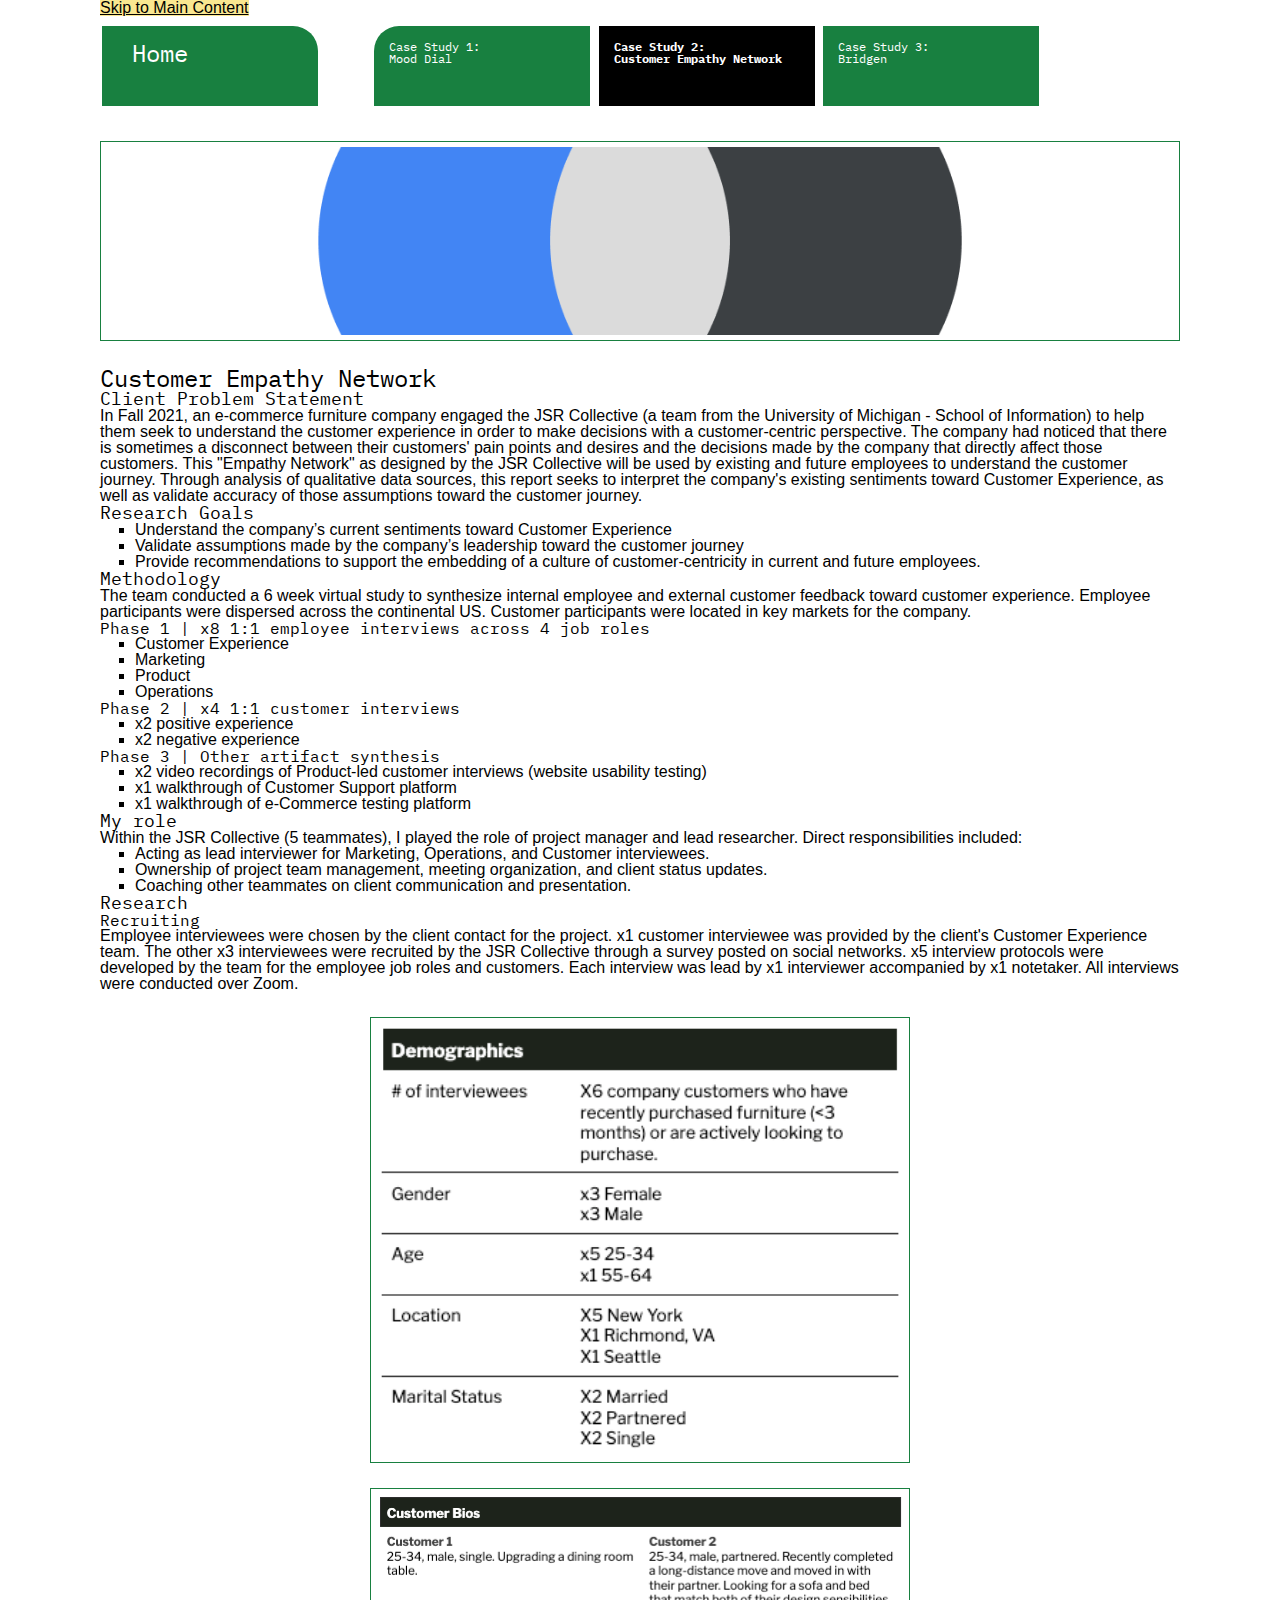
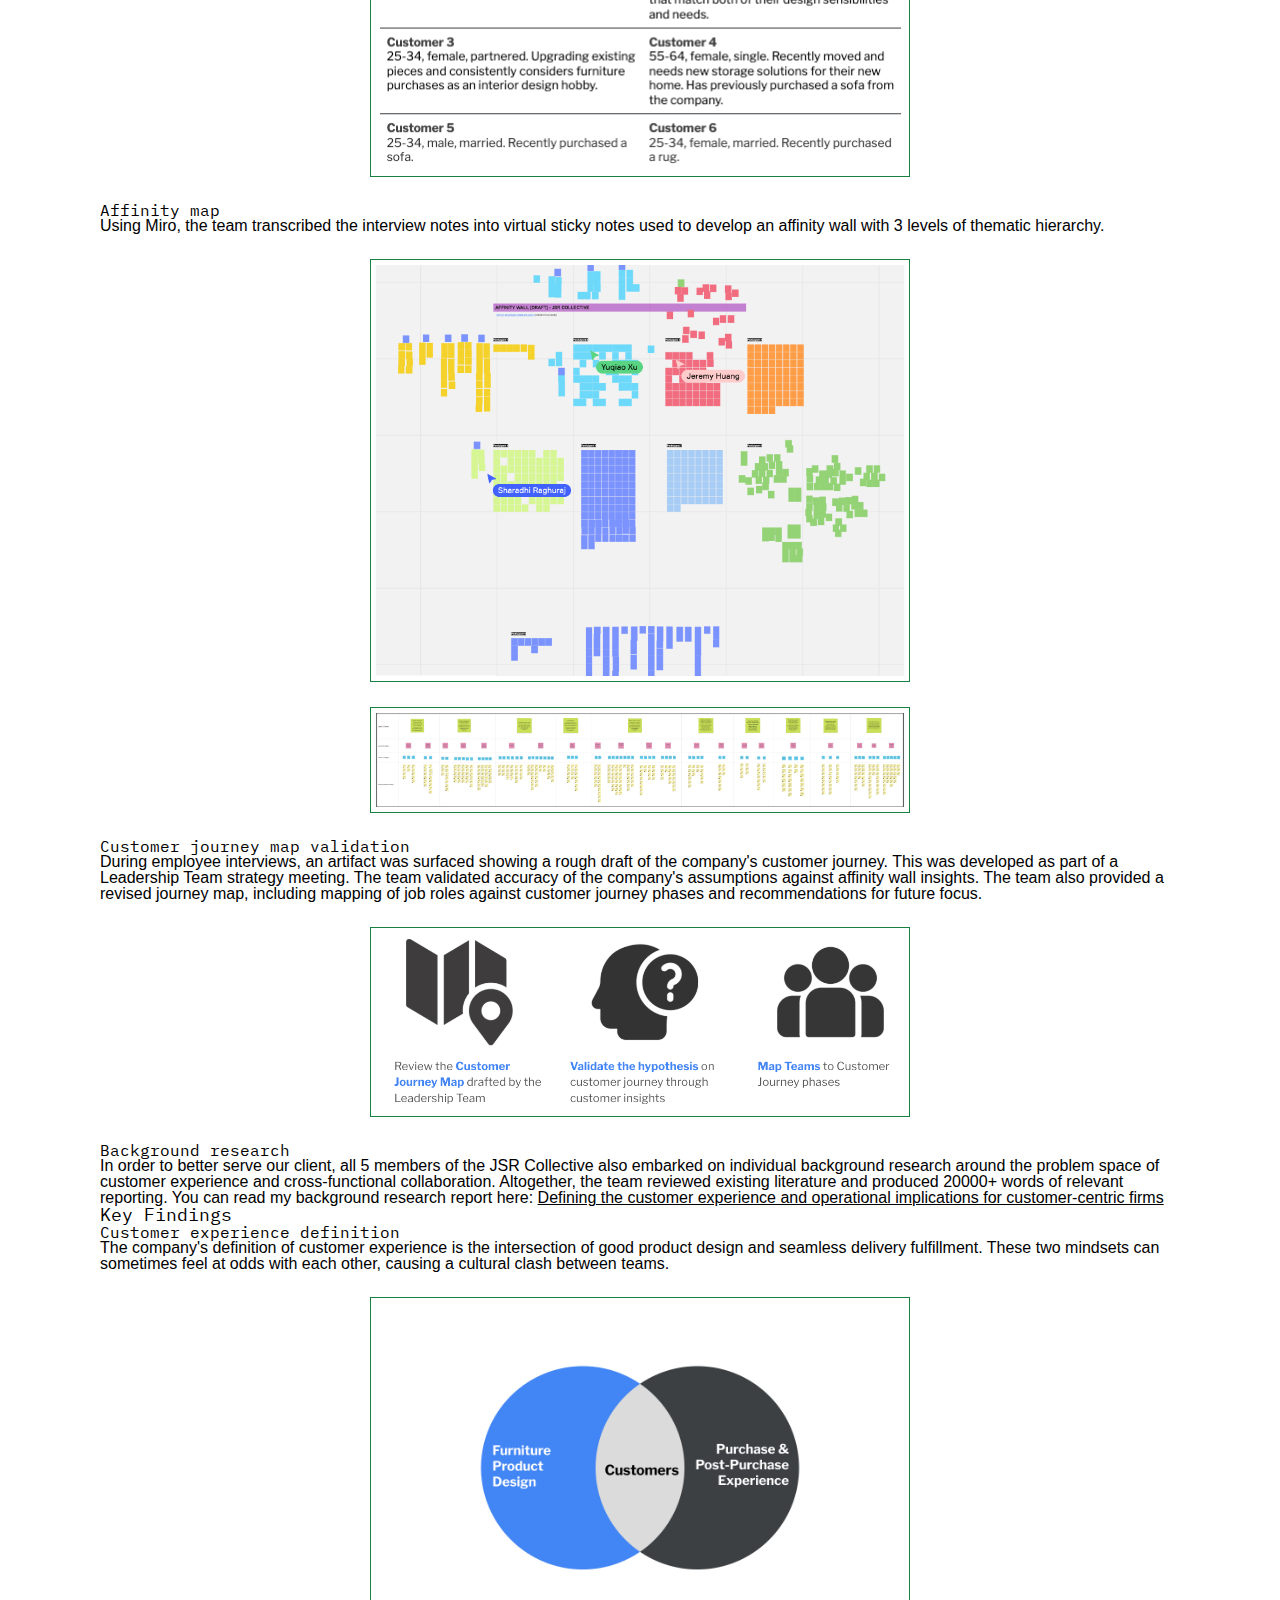
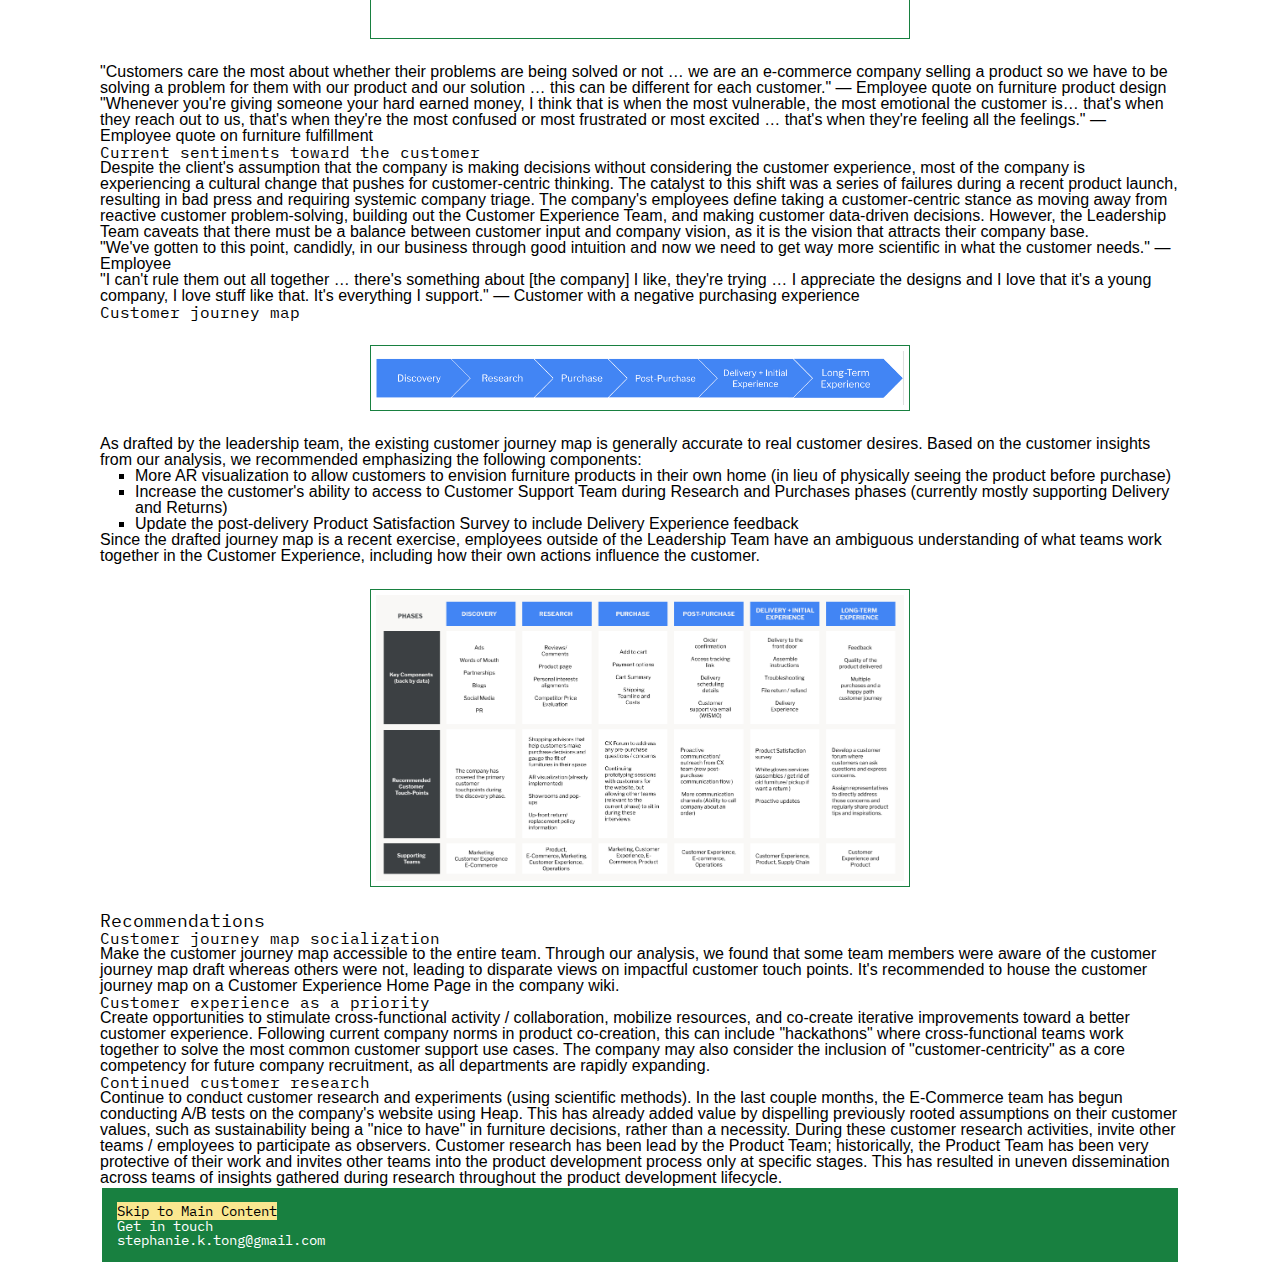
==== customer-empathy-network.html @ 5a7cc731 "Add files via upload" ====
<!DOCTYPE html>

    <html lang="en">
    
    <head>
        <title>Customer Empathy Network</title>
        <link rel="icon" href="images/favicon.png">
        <link rel="stylesheet" href="css/html5reset.css">
        <link rel="stylesheet" href="css/style.css">
        <link rel="preconnect" href="https://fonts.googleapis.com">
        <link rel="preconnect" href="https://fonts.gstatic.com" crossorigin>
        <link href="https://fonts.googleapis.com/css2?family=IBM+Plex+Mono:wght@400;700&display=swap" rel="stylesheet">    
    </head>
    
    <body>

        <header>
            <a class = "skip" href="#main">Skip to Main Content</a>
            <nav>
                <ul>
                    <li id="home"><a href = 'index.html'> Home</a></li>
                    <li id="project1"><a href = "mood-dial.html"> Case Study 1: <br>Mood Dial</a></li>
                    <li class="active" id="project2"><a href = "customer-empathy-network.html"> Case Study 2: <br>Customer Empathy Network</a></li>
                    <li id="project3"><a href = "bridgen.html"> Case Study 3: <br>Bridgen</a></li>
                </ul>
            </nav>
            <img class=banner src="images/customer_empathy_banner.png" alt="Banner image with a blue and grey Venn diagram" width="200"/>
        </header>
    
        <main id="main">
        <div>
            <h1>Customer Empathy Network</h1>
        </div>
        <div>
            <h2>Client Problem Statement</h2>

                <p>In Fall 2021, an e-commerce furniture company engaged the JSR Collective 
                    (a team from the University of Michigan - School of Information) to help them seek 
                    to understand the customer experience in order to make decisions with a customer-centric perspective. 
                    The company had noticed that there is sometimes a disconnect between their customers&apos; 
                    pain points and desires and the decisions made by the company that directly affect those customers. 

                    This &quot;Empathy Network&quot; as designed by the JSR Collective will be used by 
                    existing and future employees to understand the customer journey. 
                    
                    Through analysis of qualitative data sources, this report seeks to interpret the company&apos;s 
                    existing sentiments toward Customer Experience, as well as validate accuracy of those assumptions toward the customer journey.</p>

            <h2>Research Goals</h2>
                    <ul>
                        <li>Understand the company’s current sentiments toward Customer Experience</li>
                        <li>Validate assumptions made by the company’s leadership toward the customer journey</li>
                        <li>Provide recommendations to support the embedding of a culture of customer-centricity in current and future employees.</li>
                    </ul>

            <h2>Methodology</h2>
                <p>The team conducted a 6 week virtual study to synthesize internal employee and external customer 
                    feedback toward customer experience. 
                    Employee participants were dispersed across the continental US. 
                    Customer participants were located in key markets for the company.</p>
                    
                        <h3>Phase 1 | x8 1:1 employee interviews across 4 job roles </h3>
                            <ul>
                                <li>Customer Experience</li>
                                <li>Marketing</li>
                                <li>Product</li>
                                <li>Operations</li>
                            </ul>
                        <h3>Phase 2 | x4 1:1 customer interviews </h3>
                            <ul>
                                <li>x2 positive experience</li>
                                <li>x2 negative experience</li>

                            </ul>
                        <h3>Phase 3 | Other artifact synthesis </h3>
                            <ul>
                                <li>x2 video recordings of Product-led customer interviews (website usability testing)</li>
                                <li>x1 walkthrough of Customer Support platform</li>
                                <li>x1 walkthrough of e-Commerce testing platform</li>
                            </ul>
            <h2>My role</h2>
                <p>Within the JSR Collective (5 teammates), I played the role of project manager and lead researcher. 
                    Direct responsibilities included&colon;</p>

                    <ul>
                        <li>Acting as lead interviewer for Marketing, Operations, and Customer interviewees.</li>
                        <li>Ownership of project team management, meeting organization, and client status updates.</li>
                        <li>Coaching other teammates on client communication and presentation.</li>
                    </ul>
                    
        </div>
        <div>
            <h2> Research</h2>

            <h3>Recruiting</h3>
                <p>Employee interviewees were chosen by the client contact for the project.

                    x1 customer interviewee was provided by the client&apos;s Customer Experience team. 
                    The other x3 interviewees were recruited by the JSR Collective through a survey posted on social networks. 
                    
                    x5 interview protocols were developed by the team for the employee job roles and customers. 
                    Each interview was lead by x1 interviewer accompanied by x1 notetaker. 
                    
                    All interviews were conducted over Zoom.</p>

                    <img src="images/customer_empathy_demographics.png" alt="Demographics for the customers observed during 1:1 interviews and product-led interview videos" width="200"/>
                    <img src="images/customer_empathy_bios.png" alt="Bios for observed customers" width="200"/>
        </div>
        <div>
                    <h3>Affinity map</h3>
                <p>Using Miro, the team transcribed the interview notes 
                    into virtual sticky notes used to develop an affinity wall with 3 levels of thematic hierarchy. </p>
                    <img src="images/customer_empathy_miro.png" alt="Image of virtual sticky note being moved by a team" width="200"/>
                    <img src="images/customer_empathy_affinity_wall_complete.png" alt="Finished affinity wall" width="200"/>
            <h3>Customer journey map validation</h3>
                <p>During employee interviews, an artifact was surfaced showing a rough draft of the company&apos;s customer journey. 
                    This was developed as part of a Leadership Team strategy meeting. 

                    The team validated accuracy of the company&apos;s assumptions against affinity wall insights. 
                    The team also provided a revised journey map, including mapping of job roles against customer journey phases 
                    and recommendations for future focus.</p>
            
                <img src="images/customer_empathy_process.png" alt="Diagram of the steps taken to analyze the existing customer journey map" width="200"/>
        </div>
        <div>
            <h3>Background research</h3>
                <p>In order to better serve our client, all 5 members of the JSR Collective also embarked on 
                    individual background research around the problem space of customer experience and 
                    cross-functional collaboration. Altogether, the team reviewed existing literature and produced 20000+ words of relevant reporting.

                    You can read my background research report here: <a href = "https://docs.google.com/document/d/1nwzufkvZsRRvYSpoNCe_WtrHTOCgezfU-ZDyMyA5S5E/edit?usp=sharing">
                        Defining the customer experience and operational implications for customer-centric firms</a></p>
        </div>
        <div>
            <h2>Key Findings</h2>

            <h3>Customer experience definition</h3>
                <p>The company&apos;s definition of customer experience is the intersection of good product design and seamless delivery fulfillment. 
                    These two mindsets can sometimes feel at odds with each other, causing a cultural clash between teams.</p>
                    <img src="images/customer_empathy_two_schools.png" alt="Image of a Venn Diagram with text" width="200"/>

                <p>&quot;Customers care the most about whether their problems are being solved or not … we are an e-commerce company selling a product so we have to be solving a problem for them with our product and our solution … this can be different for each customer.&quot;
                    — Employee quote on furniture product design</p>
                
                <p>&quot;Whenever you&apos;re giving someone your hard earned money, I think that is when the most vulnerable, the most emotional the customer is… that&apos;s when they reach out to us, that&apos;s when they&apos;re the most confused or most frustrated or most excited … that&apos;s when they&apos;re feeling all the feelings.&quot;
                        — Employee quote on furniture fulfillment</p>

            <h3>Current sentiments toward the customer</h3>
                <p>Despite the client&apos;s assumption that the company is making decisions 
                    without considering the customer experience, most of the company is experiencing a cultural change 
                    that pushes for customer-centric thinking. The catalyst to this shift was a series of failures during a 
                    recent product launch, resulting in bad press and requiring systemic company triage. 

                    The company&apos;s employees define taking a customer-centric stance as moving away 
                    from reactive customer problem-solving, building out the Customer Experience Team, 
                    and making customer data-driven decisions.

                    However, the Leadership Team caveats that there must be a balance between 
                    customer input and company vision, as it is the vision that attracts their company base.</p>

                <p>&quot;We&apos;ve gotten to this point, candidly, in our business through good intuition and now we need to get way more scientific in what the customer needs.&quot;
                    — Employee</p>

                    <p>&quot;I can&apos;t rule them out all together … there&apos;s something about [the company] I like, they&apos;re trying … I appreciate the designs and I love that it&apos;s a young company, I love stuff like that. It&apos;s everything I support.&quot;
                        — Customer with a negative purchasing experience</p>
        </div>
        <div>
            <h3>Customer journey map</h3>
            <img src="images/customer_empathy_phases.png" alt="A chart displaying the 6 phases of the Customer Journey" width="200"/>
                    <p>As drafted by the leadership team, the existing customer journey map is generally accurate 
                        to real customer desires. Based on the customer insights from our analysis, 
                        we recommended emphasizing the following components:</p>

                        <ul>
                            <li>More AR visualization to allow customers to envision furniture products in their own home (in lieu of physically seeing the product before purchase)</li>
                            <li>Increase the customer&apos;s ability to access to Customer Support Team during Research and Purchases phases (currently mostly supporting Delivery and Returns)</li>
                            <li>Update the post-delivery Product Satisfaction Survey to include Delivery Experience feedback</li>
                        </ul>

                        <p>Since the drafted journey map is a recent exercise, employees outside of the Leadership 
                        Team have an ambiguous understanding of what teams work together in the Customer Experience, 
                        including how their own actions influence the customer.</p>

                        <img src="images/customer_empathy_journey_map.png" alt="The revised Customer Journey Map proposed by the JSR Collective" width="200"/>
        </div>
        <div>
            <h2>Recommendations</h2>

                <h3>Customer journey map socialization </h3>

                        <p>Make the customer journey map accessible to the entire team. Through our analysis, 
                            we found that some team members were aware of the customer journey map draft whereas 
                            others were not, leading to disparate views on impactful customer touch points. 

                            It&apos;s recommended to house the customer journey map on a Customer Experience Home Page in the company wiki.</p>

                <h3>Customer experience as a priority</h3>

                <p>Create opportunities to stimulate 
                    cross-functional activity / collaboration, mobilize resources, and co-create iterative 
                    improvements toward a better customer experience. Following current company norms 
                    in product co-creation, this can include &quot;hackathons&quot; where cross-functional 
                    teams work together to solve the most common customer support use cases. 

                    The company may also consider the inclusion of &quot;customer-centricity&quot;
                    as a core competency for future company recruitment, as all departments are rapidly expanding.</p>

                <h3>Continued customer research</h3>

                <p>Continue to conduct customer research and experiments (using scientific methods). 
                    In the last couple months, the E-Commerce team has begun conducting A/B 
                    tests on the company&apos;s website using Heap. This has already added value by 
                    dispelling previously rooted assumptions on their customer values, such as sustainability 
                    being a &quot;nice to have&quot; in furniture decisions, rather than a necessity.

                    During these customer research activities, invite other teams / employees 
                    to participate as observers. Customer research has been lead by the Product Team; 
                    historically, the Product Team has been very protective of their work and invites 
                    other teams into the product development process only at specific stages. This has resulted 
                    in uneven dissemination across teams of insights gathered during research throughout the product development lifecycle.</p>
        </div>
        </main>
    
        <footer>
            <a class = "skip" href="#main">Skip to Main Content</a>
            <p>Get in touch</p>
            <p>stephanie.k.tong@gmail.com</p>
        </footer>
    
    </body>
    </html>
---- css/style.css ----
*{
    box-sizing: border-box;
}

nav ul{
    /* display: grid;
    /* justify-content: center;
    align-content: end; */
    /* grid-template-rows: 100%;
    grid-template-columns: repeat(6, 1fr);  */
    /* repeat(6, minmax(150px,1fr)); */
    /* row-gap: 10px; */
    /* height: 80px; */
    display: inline;
    list-style-type: none;
    margin-left:0px;
    

}

nav li{
    display: inline-block;
    background-color: #188040;
    padding: 15px;
    margin: 10px 2px;
    vertical-align: bottom;
    font-family: 'IBM Plex Mono', monospace;
    font-size: 12px;
    min-height: 80px;
    width: 20%;

}

body{
    font-family: 'Roboto', 'Helvetica', sans-serif;
    padding: 0px 100px;
    box-sizing: border-box;
}

h1{
    font-family: 'IBM Plex Mono', monospace;
    font-size: x-large;
}

h2{
    font-family: 'IBM Plex Mono', monospace;
    font-size: large;
}

h3{
    font-family: 'IBM Plex Mono', monospace;
    font-size: medium;
}

h4{
    font-family: 'IBM Plex Mono', monospace;
    font-size: medium;
    text-decoration: underline;
}

nav a{
    color: #fff;
    text-decoration: none;}

p a{
    color: #000;
}

a:hover{
    text-decoration: underline;
}

.skip{
    color: #000;
    background-color: #FAE790;
}
#home{
    padding: 15px 30px;
    /* grid-column: 1 / span 1; */
    border-top-right-radius: 25px;
    margin-right: 50px;
    font-size: 24px;
}

#project1{
    /* grid-column: 4 / span 1; */
    border-top-left-radius: 25px;
}

 /* #project2{
    grid-column: 5 / span 1; 
}  */

/* #project3{
    grid-column: 6 / span 1; 
} */

.active{
    font-weight: 700;
    background-color: #000;
}

ul {
    list-style-type: square;
    margin-left: 35px;
}

img{
    display: block;
    width: 50%;
    padding: 5px;
    margin-left:auto;
    margin-right:auto;
    margin-top: 25px;
    margin-bottom: 25px;
    border: solid #188040 1px;
}

img:hover{
    box-shadow: 10px 10px 1px #9D206D;
    border: solid #188040 3px;
}

/* #profile_pic{
    object-fit:cover;
    border-radius:50%;
} */
.banner{
    width:100%;
    height: 200px;
    object-fit:cover;
}

footer{
    background-color:#188040;
    padding:15px;
    margin: 2px;
    box-sizing: border-box;
    /* min-width: 50px; */
}

footer p{
    font-family: 'IBM Plex Mono', monospace;
    font-size: 14px;
    color: #FFF;
}

footer a{
    font-family: 'IBM Plex Mono', monospace;
    font-size: 14px;
    color: #fff;
    text-decoration: none;
}
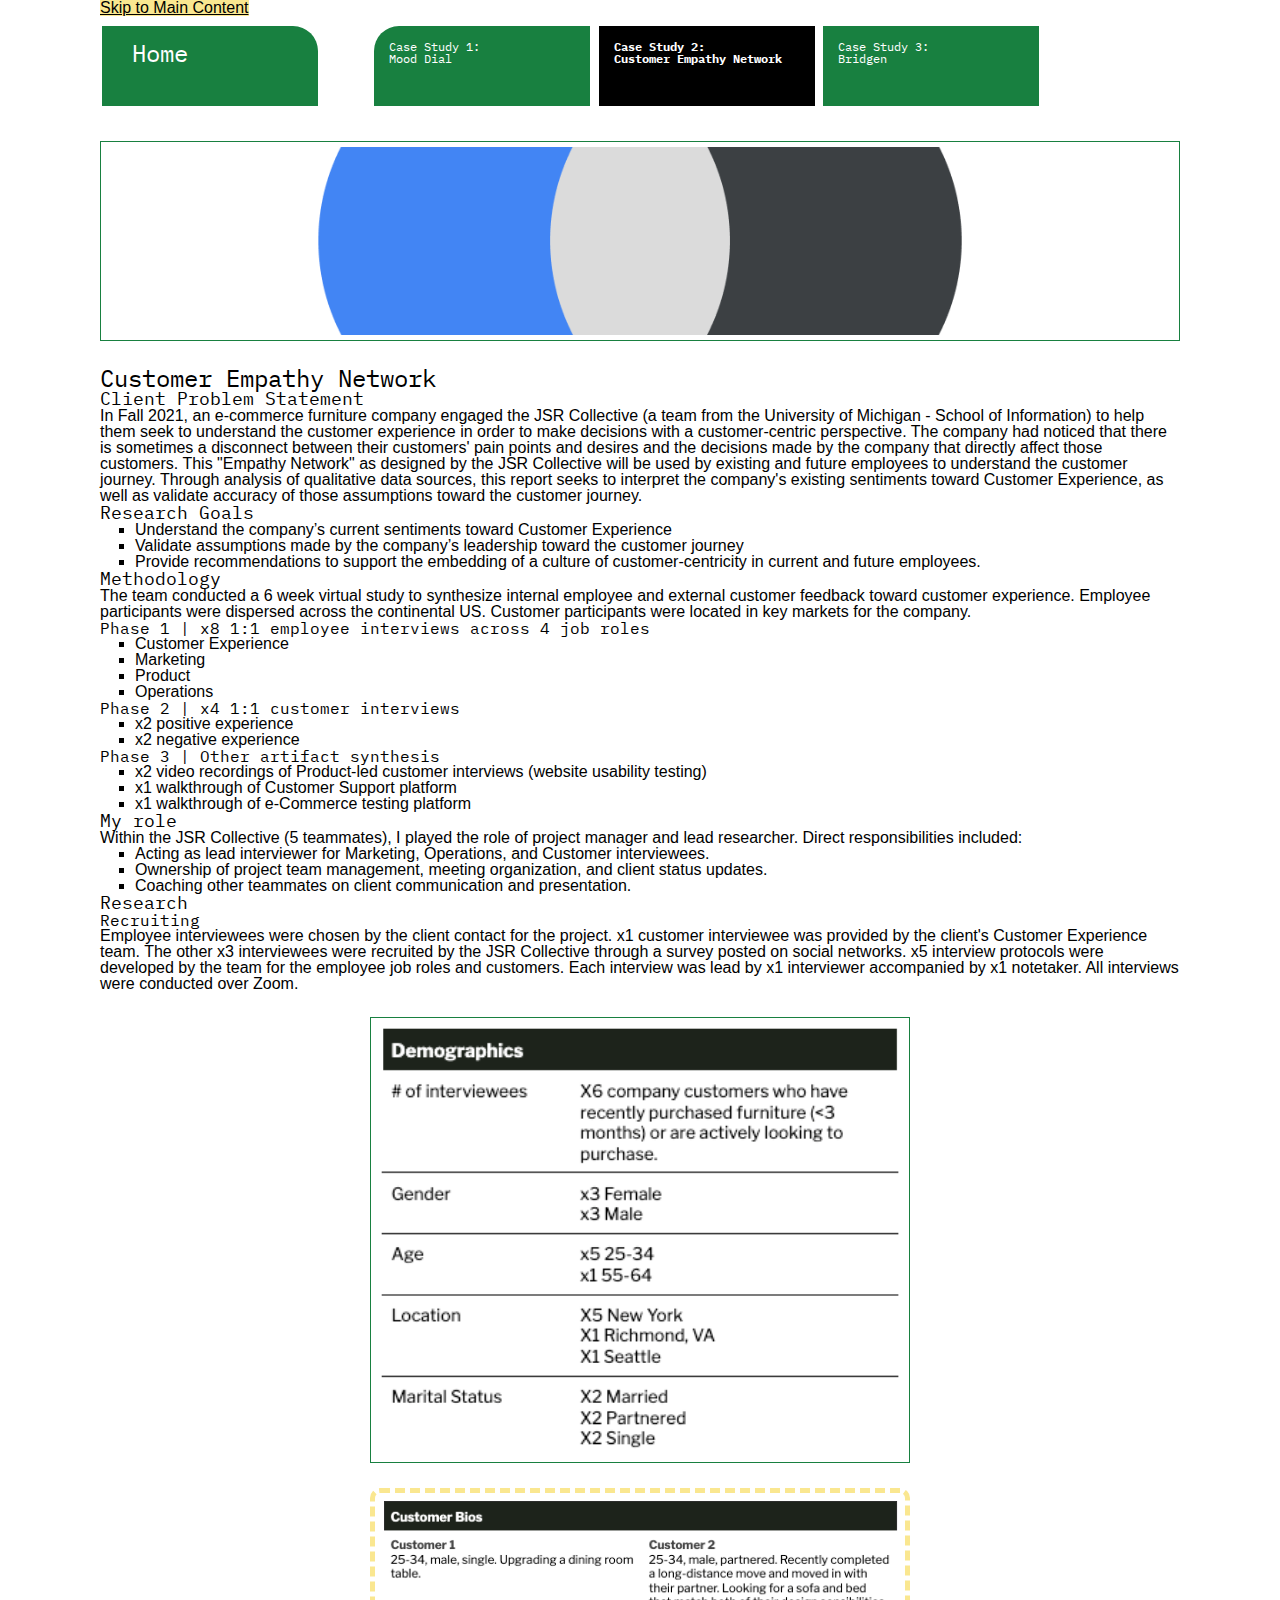
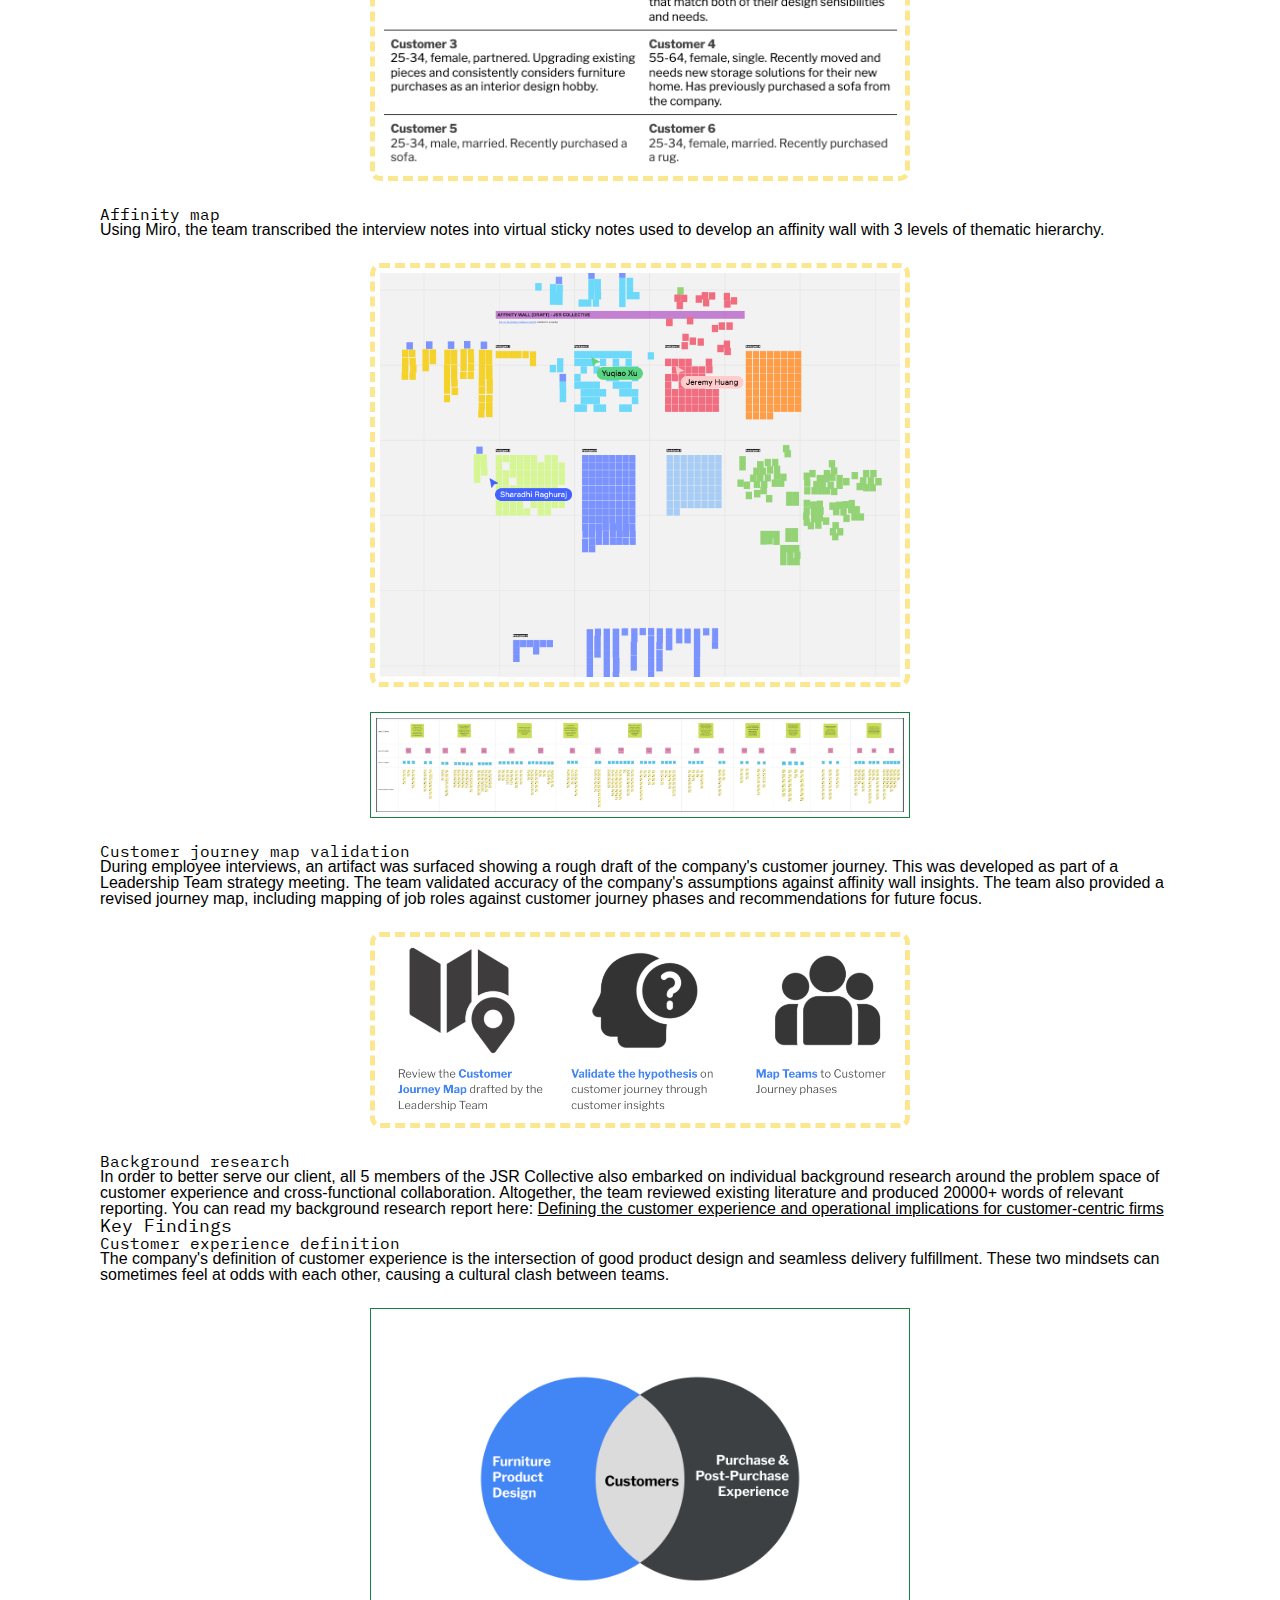
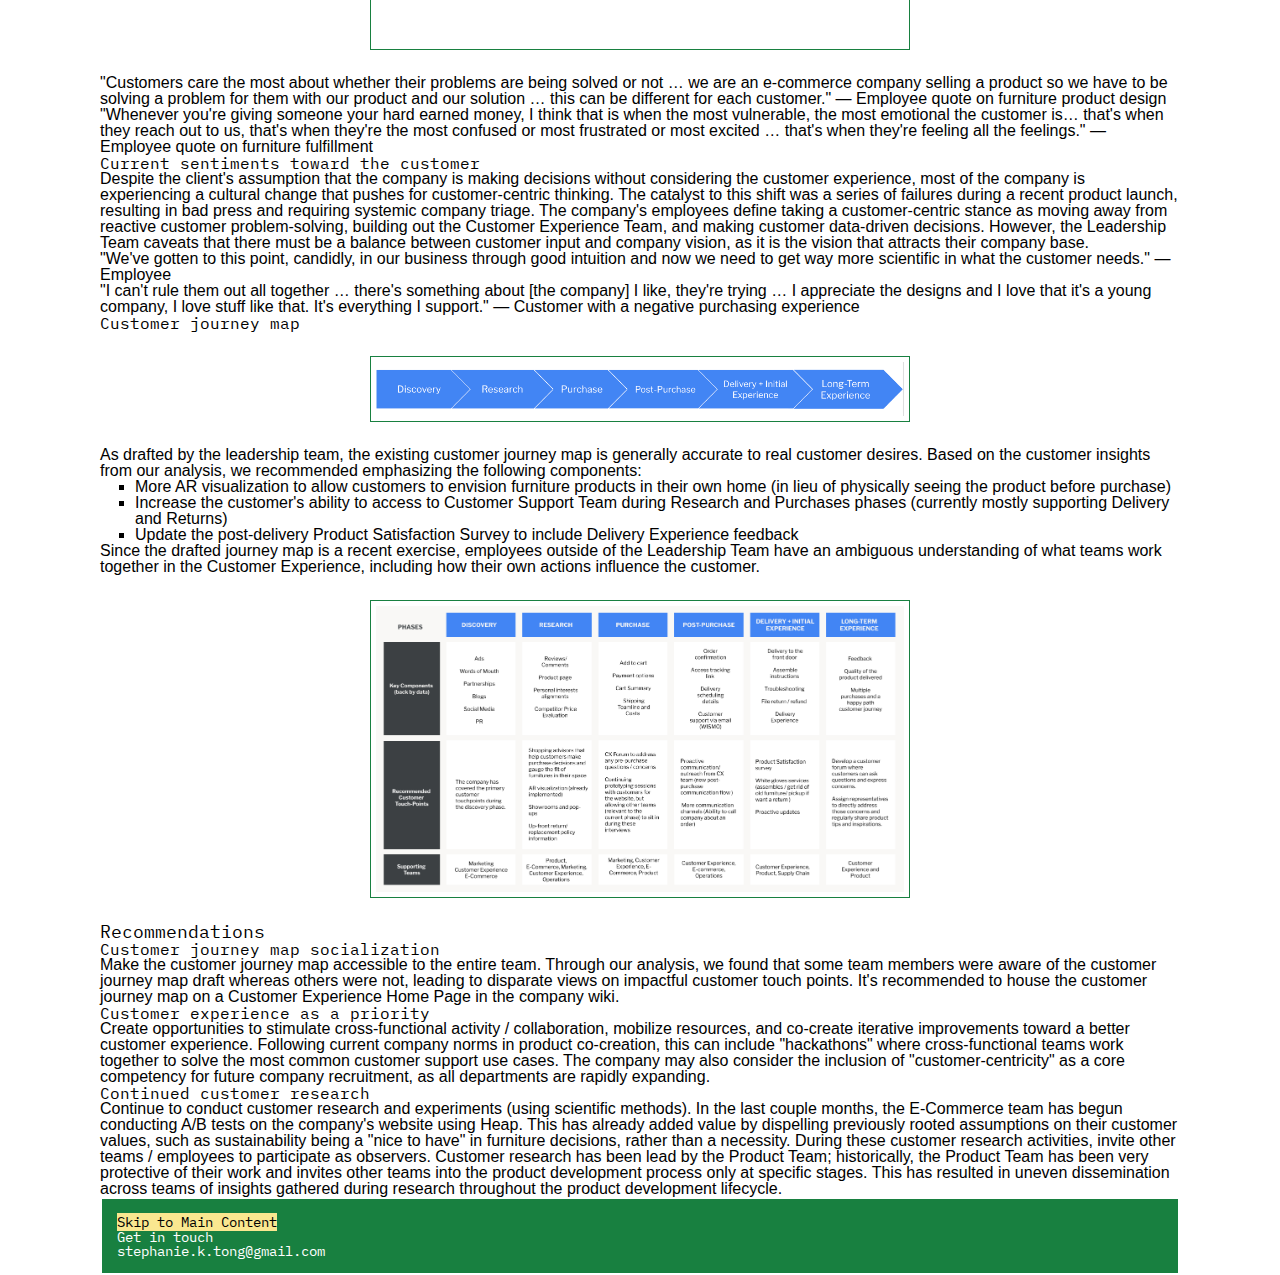
==== commit cd6adfa2: "Add files via upload" ====
--- a/customer-empathy-network.html
+++ b/customer-empathy-network.html
@@ -27,7 +27,7 @@
             <img class=banner src="images/customer_empathy_banner.png" alt="Banner image with a blue and grey Venn diagram" width="200"/>
         </header>
     
-        <main id="main">
+        <main class=container id="main">
         <div>
             <h1>Customer Empathy Network</h1>
         </div>
--- a/css/style.css
+++ b/css/style.css
@@ -131,6 +131,11 @@
     object-fit:cover;
 }
 
+.container img:nth-child(odd){
+    border: dashed #FAE790 5px;
+    border-radius: 10px;
+}
+
 footer{
     background-color:#188040;
     padding:15px;
